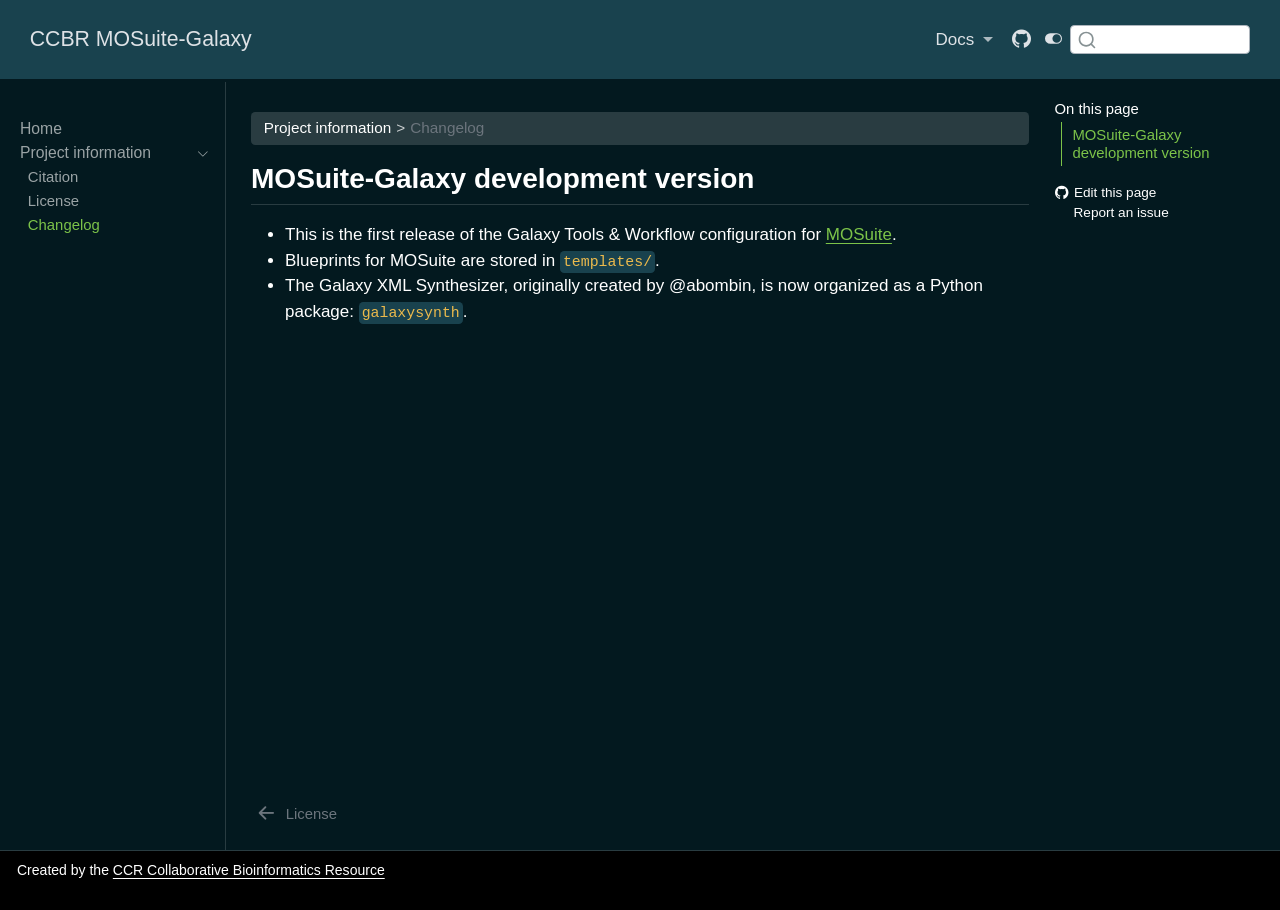
==== CHANGELOG.html @ 38324825 "Built site for gh-pages" ====
<!DOCTYPE html>
<html xmlns="http://www.w3.org/1999/xhtml" lang="en" xml:lang="en"><head>

<meta charset="utf-8">
<meta name="generator" content="quarto-1.9.31">

<meta name="viewport" content="width=device-width, initial-scale=1.0, user-scalable=yes">


<title>changelog – CCBR MOSuite-Galaxy</title>
<style>
/* Default styles provided by pandoc.
** See https://pandoc.org/MANUAL.html#variables-for-html for config info.
*/
code{white-space: pre-wrap;}
span.smallcaps{font-variant: small-caps;}
div.columns{display: flex; gap: min(4vw, 1.5em);}
div.column{flex: auto; overflow-x: auto;}
div.hanging-indent{margin-left: 1.5em; text-indent: -1.5em;}
ul.task-list{list-style: none;}
ul.task-list li input[type="checkbox"] {
  width: 0.8em;
  margin: 0 0.8em 0.2em -1em; /* quarto-specific, see https://github.com/quarto-dev/quarto-cli/issues/4556 */ 
  vertical-align: middle;
}
</style>


<script src="site_libs/quarto-nav/quarto-nav.js"></script>
<script src="site_libs/quarto-nav/headroom.min.js"></script>
<script src="site_libs/clipboard/clipboard.min.js"></script>
<script src="site_libs/quarto-search/autocomplete.umd.js"></script>
<script src="site_libs/quarto-search/fuse.min.js"></script>
<script src="site_libs/quarto-search/quarto-search.js"></script>
<meta name="quarto:offset" content="./">
<link href="./LICENSE.html" rel="prev">
<script src="site_libs/quarto-html/quarto.js" type="module"></script>
<script src="site_libs/quarto-html/tabsets/tabsets.js" type="module"></script>
<script src="site_libs/quarto-html/popper.min.js"></script>
<script src="site_libs/quarto-html/tippy.umd.min.js"></script>
<script src="site_libs/quarto-html/anchor.min.js"></script>
<link href="site_libs/quarto-html/tippy.css" rel="stylesheet">
<link href="site_libs/quarto-html/quarto-syntax-highlighting-a1e9b70a0eaf1a64cba162db44e3fb1b.css" rel="stylesheet" class="quarto-color-scheme" id="quarto-text-highlighting-styles">
<link href="site_libs/quarto-html/quarto-syntax-highlighting-dark-fa35d069e1f21f13dc948bfe3a27bdc8.css" rel="stylesheet" class="quarto-color-scheme quarto-color-alternate" id="quarto-text-highlighting-styles">
<script src="site_libs/bootstrap/bootstrap.min.js"></script>
<link href="site_libs/bootstrap/bootstrap-icons.css" rel="stylesheet">
<link href="site_libs/bootstrap/bootstrap-3b1de569185897501411def4db9abafe.min.css" rel="stylesheet" append-hash="true" class="quarto-color-scheme" id="quarto-bootstrap" data-mode="light">
<link href="site_libs/bootstrap/bootstrap-dark-c319ce0831096bfe64af10b873e73c9f.min.css" rel="stylesheet" append-hash="true" class="quarto-color-scheme quarto-color-alternate" id="quarto-bootstrap" data-mode="dark">
<script id="quarto-search-options" type="application/json">{
  "location": "navbar",
  "copy-button": false,
  "collapse-after": 3,
  "panel-placement": "end",
  "type": "textbox",
  "limit": 50,
  "keyboard-shortcut": [
    "f",
    "/",
    "s"
  ],
  "language": {
    "search-no-results-text": "No results",
    "search-matching-documents-text": "matching documents",
    "search-copy-link-title": "Copy link to search",
    "search-hide-matches-text": "Hide additional matches",
    "search-more-match-text": "more match in this document",
    "search-more-matches-text": "more matches in this document",
    "search-clear-button-title": "Clear",
    "search-text-placeholder": "",
    "search-detached-cancel-button-title": "Cancel",
    "search-submit-button-title": "Submit",
    "search-label": "Search"
  }
}</script>


</head>

<body class="nav-sidebar docked nav-fixed quarto-dark"><script id="quarto-html-before-body" type="application/javascript">
    const toggleBodyColorMode = (bsSheetEl) => {
      const mode = bsSheetEl.getAttribute("data-mode");
      const bodyEl = window.document.querySelector("body");
      if (mode === "dark") {
        bodyEl.classList.add("quarto-dark");
        bodyEl.classList.remove("quarto-light");
      } else {
        bodyEl.classList.add("quarto-light");
        bodyEl.classList.remove("quarto-dark");
      }
    }
    const toggleBodyColorPrimary = () => {
      const bsSheetEl = window.document.querySelector("link#quarto-bootstrap:not([rel=disabled-stylesheet])");
      if (bsSheetEl) {
        toggleBodyColorMode(bsSheetEl);
      }
    }
    const setColorSchemeToggle = (alternate) => {
      const toggles = window.document.querySelectorAll('.quarto-color-scheme-toggle');
      for (let i=0; i < toggles.length; i++) {
        const toggle = toggles[i];
        if (toggle) {
          if (alternate) {
            toggle.classList.add("alternate");
          } else {
            toggle.classList.remove("alternate");
          }
        }
      }
    };
    const toggleColorMode = (alternate) => {
      // Switch the stylesheets
      const primaryStylesheets = window.document.querySelectorAll('link.quarto-color-scheme:not(.quarto-color-alternate)');
      const alternateStylesheets = window.document.querySelectorAll('link.quarto-color-scheme.quarto-color-alternate');
      manageTransitions('#quarto-margin-sidebar .nav-link', false);
      if (alternate) {
        // note: dark is layered on light, we don't disable primary!
        enableStylesheet(alternateStylesheets);
        for (const sheetNode of alternateStylesheets) {
          if (sheetNode.id === "quarto-bootstrap") {
            toggleBodyColorMode(sheetNode);
          }
        }
      } else {
        disableStylesheet(alternateStylesheets);
        enableStylesheet(primaryStylesheets)
        toggleBodyColorPrimary();
      }
      manageTransitions('#quarto-margin-sidebar .nav-link', true);
      // Switch the toggles
      setColorSchemeToggle(alternate)
      // Hack to workaround the fact that safari doesn't
      // properly recolor the scrollbar when toggling (#1455)
      if (navigator.userAgent.indexOf('Safari') > 0 && navigator.userAgent.indexOf('Chrome') == -1) {
        manageTransitions("body", false);
        window.scrollTo(0, 1);
        setTimeout(() => {
          window.scrollTo(0, 0);
          manageTransitions("body", true);
        }, 40);
      }
    }
    const disableStylesheet = (stylesheets) => {
      for (let i=0; i < stylesheets.length; i++) {
        const stylesheet = stylesheets[i];
        stylesheet.rel = 'disabled-stylesheet';
      }
    }
    const enableStylesheet = (stylesheets) => {
      for (let i=0; i < stylesheets.length; i++) {
        const stylesheet = stylesheets[i];
        if(stylesheet.rel !== 'stylesheet') { // for Chrome, which will still FOUC without this check
          stylesheet.rel = 'stylesheet';
        }
      }
    }
    const manageTransitions = (selector, allowTransitions) => {
      const els = window.document.querySelectorAll(selector);
      for (let i=0; i < els.length; i++) {
        const el = els[i];
        if (allowTransitions) {
          el.classList.remove('notransition');
        } else {
          el.classList.add('notransition');
        }
      }
    }
    const isFileUrl = () => {
      return window.location.protocol === 'file:';
    }
    const hasAlternateSentinel = () => {
      let styleSentinel = getColorSchemeSentinel();
      if (styleSentinel !== null) {
        return styleSentinel === "alternate";
      } else {
        return false;
      }
    }
    const setStyleSentinel = (alternate) => {
      const value = alternate ? "alternate" : "default";
      if (!isFileUrl()) {
        window.localStorage.setItem("quarto-color-scheme", value);
      } else {
        localAlternateSentinel = value;
      }
    }
    const getColorSchemeSentinel = () => {
      if (!isFileUrl()) {
        const storageValue = window.localStorage.getItem("quarto-color-scheme");
        return storageValue != null ? storageValue : localAlternateSentinel;
      } else {
        return localAlternateSentinel;
      }
    }
    const toggleGiscusIfUsed = (isAlternate, darkModeDefault) => {
      const baseTheme = document.querySelector('#giscus-base-theme')?.value ?? 'light';
      const alternateTheme = document.querySelector('#giscus-alt-theme')?.value ?? 'dark';
      let newTheme = '';
      if(authorPrefersDark) {
        newTheme = isAlternate ? baseTheme : alternateTheme;
      } else {
        newTheme = isAlternate ? alternateTheme : baseTheme;
      }
      const changeGiscusTheme = () => {
        // From: https://github.com/giscus/giscus/issues/336
        const sendMessage = (message) => {
          const iframe = document.querySelector('iframe.giscus-frame');
          if (!iframe) return;
          iframe.contentWindow.postMessage({ giscus: message }, 'https://giscus.app');
        }
        sendMessage({
          setConfig: {
            theme: newTheme
          }
        });
      }
      const isGiscussLoaded = window.document.querySelector('iframe.giscus-frame') !== null;
      if (isGiscussLoaded) {
        changeGiscusTheme();
      }
    };
    const authorPrefersDark = true;
    const darkModeDefault = authorPrefersDark;
    let localAlternateSentinel = darkModeDefault ? 'alternate' : 'default';
    // Dark / light mode switch
    window.quartoToggleColorScheme = () => {
      // Read the current dark / light value
      let toAlternate = !hasAlternateSentinel();
      toggleColorMode(toAlternate);
      setStyleSentinel(toAlternate);
      toggleGiscusIfUsed(toAlternate, darkModeDefault);
      window.dispatchEvent(new Event('resize'));
    };
    // Switch to dark mode if need be
    if (hasAlternateSentinel()) {
      toggleColorMode(true);
    } else {
      toggleColorMode(false);
    }
  </script>

<div id="quarto-search-results"></div>
  <header id="quarto-header" class="headroom fixed-top">
    <nav class="navbar navbar-expand-lg " data-bs-theme="dark">
      <div class="navbar-container container-fluid">
      <div class="navbar-brand-container mx-auto">
    <a class="navbar-brand" href="./index.html">
    <span class="navbar-title">CCBR MOSuite-Galaxy</span>
    </a>
  </div>
            <div id="quarto-search" class="" title="Search"></div>
          <button class="navbar-toggler" type="button" data-bs-toggle="collapse" data-bs-target="#navbarCollapse" aria-controls="navbarCollapse" role="menu" aria-expanded="false" aria-label="Toggle navigation" onclick="if (window.quartoToggleHeadroom) { window.quartoToggleHeadroom(); }">
  <span class="navbar-toggler-icon"></span>
</button>
          <div class="collapse navbar-collapse" id="navbarCollapse">
            <ul class="navbar-nav navbar-nav-scroll ms-auto">
  <li class="nav-item dropdown ">
    <a class="nav-link dropdown-toggle" href="#" id="nav-menu-docs" role="link" data-bs-toggle="dropdown" aria-expanded="false">
 <span class="menu-text">Docs</span>
    </a>
    <ul class="dropdown-menu dropdown-menu-end" aria-labelledby="nav-menu-docs">    
        <li>
    <a class="dropdown-item" href="./index.html">
 <span class="dropdown-text">Home</span></a>
  </li>  
        <li><hr class="dropdown-divider"></li>
        <li class="dropdown-header">Project information</li>
        <li>
    <a class="dropdown-item" href="./cite.qmd">
 <span class="dropdown-text">Citation</span></a>
  </li>  
        <li>
    <a class="dropdown-item" href="./LICENSE.html">
 <span class="dropdown-text">License</span></a>
  </li>  
        <li>
    <a class="dropdown-item" href="./CHANGELOG.html">
 <span class="dropdown-text">Changelog</span></a>
  </li>  
    </ul>
  </li>
  <li class="nav-item compact">
    <a class="nav-link" href="https://github.com/CCBR/MOSuite-Galaxy"> <i class="bi bi-github" role="img" aria-label="CCBR/MOSuite-Galaxy GitHub">
</i> 
<span class="menu-text"></span></a>
  </li>  
</ul>
          </div> <!-- /navcollapse -->
            <div class="quarto-navbar-tools">
  <a href="" class="quarto-color-scheme-toggle quarto-navigation-tool  px-1" onclick="window.quartoToggleColorScheme(); return false;" title="Toggle dark mode"><i class="bi"></i></a>
</div>
      </div> <!-- /container-fluid -->
    </nav>
  <nav class="quarto-secondary-nav">
    <div class="container-fluid d-flex">
      <button type="button" class="quarto-btn-toggle btn" data-bs-toggle="collapse" role="button" data-bs-target=".quarto-sidebar-collapse-item" aria-controls="quarto-sidebar" aria-expanded="false" aria-label="Toggle sidebar navigation" onclick="if (window.quartoToggleHeadroom) { window.quartoToggleHeadroom(); }">
        <i class="bi bi-layout-text-sidebar-reverse"></i>
      </button>
        <nav class="quarto-page-breadcrumbs" aria-label="breadcrumb"><ol class="breadcrumb"><li class="breadcrumb-item"><a href="./cite.qmd">Project information</a></li><li class="breadcrumb-item"><a href="./CHANGELOG.html">Changelog</a></li></ol></nav>
        <a class="flex-grow-1" role="navigation" data-bs-toggle="collapse" data-bs-target=".quarto-sidebar-collapse-item" aria-controls="quarto-sidebar" aria-expanded="false" aria-label="Toggle sidebar navigation" onclick="if (window.quartoToggleHeadroom) { window.quartoToggleHeadroom(); }">      
        </a>
    </div>
  </nav>
</header>
<!-- content -->
<div id="quarto-content" class="quarto-container page-columns page-rows-contents page-layout-article page-navbar">
<!-- sidebar -->
  <nav id="quarto-sidebar" class="sidebar collapse collapse-horizontal quarto-sidebar-collapse-item sidebar-navigation docked overflow-auto">
    <div class="sidebar-menu-container"> 
    <ul class="list-unstyled mt-1">
        <li class="sidebar-item">
  <div class="sidebar-item-container"> 
  <a href="./index.html" class="sidebar-item-text sidebar-link">
 <span class="menu-text">Home</span></a>
  </div>
</li>
        <li class="sidebar-item sidebar-item-section">
      <div class="sidebar-item-container"> 
            <a class="sidebar-item-text sidebar-link text-start" data-bs-toggle="collapse" data-bs-target="#quarto-sidebar-section-1" role="navigation" aria-expanded="true">
 <span class="menu-text">Project information</span></a>
          <a class="sidebar-item-toggle text-start" data-bs-toggle="collapse" data-bs-target="#quarto-sidebar-section-1" role="navigation" aria-expanded="true" aria-label="Toggle section">
            <i class="bi bi-chevron-right ms-2"></i>
          </a> 
      </div>
      <ul id="quarto-sidebar-section-1" class="collapse list-unstyled sidebar-section depth1 show">  
          <li class="sidebar-item">
  <div class="sidebar-item-container"> 
  <a href="./cite.qmd" class="sidebar-item-text sidebar-link">
 <span class="menu-text">Citation</span></a>
  </div>
</li>
          <li class="sidebar-item">
  <div class="sidebar-item-container"> 
  <a href="./LICENSE.html" class="sidebar-item-text sidebar-link">
 <span class="menu-text">License</span></a>
  </div>
</li>
          <li class="sidebar-item">
  <div class="sidebar-item-container"> 
  <a href="./CHANGELOG.html" class="sidebar-item-text sidebar-link active">
 <span class="menu-text">Changelog</span></a>
  </div>
</li>
      </ul>
  </li>
    </ul>
    </div>
</nav>
<div id="quarto-sidebar-glass" class="quarto-sidebar-collapse-item" data-bs-toggle="collapse" data-bs-target=".quarto-sidebar-collapse-item"></div>
<!-- margin-sidebar -->
    <div id="quarto-margin-sidebar" class="sidebar margin-sidebar">
        <nav id="TOC" role="doc-toc" class="toc-active">
    <h2 id="toc-title">On this page</h2>
   
  <ul>
  <li><a href="#mosuite-galaxy-development-version" id="toc-mosuite-galaxy-development-version" class="nav-link active" data-scroll-target="#mosuite-galaxy-development-version">MOSuite-Galaxy development version</a></li>
  </ul>
<div class="toc-actions"><ul><li><a href="https://github.com/CCBR/MOSuite-Galaxy/edit/main/CHANGELOG.md" class="toc-action"><i class="bi bi-github"></i>Edit this page</a></li><li><a href="https://github.com/CCBR/MOSuite-Galaxy/issues/new" class="toc-action"><i class="bi empty"></i>Report an issue</a></li></ul></div></nav>
    </div>
<!-- main -->
<main class="content" id="quarto-document-content"><header id="title-block-header" class="quarto-title-block"><nav class="quarto-page-breadcrumbs quarto-title-breadcrumbs d-none d-lg-block" aria-label="breadcrumb"><ol class="breadcrumb"><li class="breadcrumb-item"><a href="./cite.qmd">Project information</a></li><li class="breadcrumb-item"><a href="./CHANGELOG.html">Changelog</a></li></ol></nav></header>





<section id="mosuite-galaxy-development-version" class="level2">
<h2 class="anchored" data-anchor-id="mosuite-galaxy-development-version">MOSuite-Galaxy development version</h2>
<ul>
<li>This is the first release of the Galaxy Tools &amp; Workflow configuration for <a href="https://github.com/CCBR/MOSuite">MOSuite</a>.</li>
<li>Blueprints for MOSuite are stored in <code>templates/</code>.</li>
<li>The Galaxy XML Synthesizer, originally created by <span class="citation" data-cites="abombin">@abombin</span>, is now organized as a Python package: <code>galaxysynth</code>.</li>
</ul>


</section>

</main> <!-- /main -->
<script id="quarto-html-after-body" type="application/javascript">
  window.document.addEventListener("DOMContentLoaded", function (event) {
    // Ensure there is a toggle, if there isn't float one in the top right
    if (window.document.querySelector('.quarto-color-scheme-toggle') === null) {
      const a = window.document.createElement('a');
      a.classList.add('top-right');
      a.classList.add('quarto-color-scheme-toggle');
      a.href = "";
      a.onclick = function() { try { window.quartoToggleColorScheme(); } catch {} return false; };
      const i = window.document.createElement("i");
      i.classList.add('bi');
      a.appendChild(i);
      window.document.body.appendChild(a);
    }
    setColorSchemeToggle(hasAlternateSentinel())
    const icon = "";
    const anchorJS = new window.AnchorJS();
    anchorJS.options = {
      placement: 'right',
      icon: icon
    };
    anchorJS.add('.anchored');
    const isCodeAnnotation = (el) => {
      for (const clz of el.classList) {
        if (clz.startsWith('code-annotation-')) {                     
          return true;
        }
      }
      return false;
    }
    const onCopySuccess = function(e) {
      // button target
      const button = e.trigger;
      // don't keep focus
      button.blur();
      // flash "checked"
      button.classList.add('code-copy-button-checked');
      var currentTitle = button.getAttribute("title");
      button.setAttribute("title", "Copied!");
      let tooltip;
      if (window.bootstrap) {
        button.setAttribute("data-bs-toggle", "tooltip");
        button.setAttribute("data-bs-placement", "left");
        button.setAttribute("data-bs-title", "Copied!");
        tooltip = new bootstrap.Tooltip(button, 
          { trigger: "manual", 
            customClass: "code-copy-button-tooltip",
            offset: [0, -8]});
        tooltip.show();    
      }
      setTimeout(function() {
        if (tooltip) {
          tooltip.hide();
          button.removeAttribute("data-bs-title");
          button.removeAttribute("data-bs-toggle");
          button.removeAttribute("data-bs-placement");
        }
        button.setAttribute("title", currentTitle);
        button.classList.remove('code-copy-button-checked');
      }, 1000);
      // clear code selection
      e.clearSelection();
    }
    const getTextToCopy = function(trigger) {
      const outerScaffold = trigger.parentElement.cloneNode(true);
      const codeEl = outerScaffold.querySelector('code');
      for (const childEl of codeEl.children) {
        if (isCodeAnnotation(childEl)) {
          childEl.remove();
        }
      }
      return codeEl.innerText;
    }
    const clipboard = new window.ClipboardJS('.code-copy-button:not([data-in-quarto-modal])', {
      text: getTextToCopy
    });
    clipboard.on('success', onCopySuccess);
    if (window.document.getElementById('quarto-embedded-source-code-modal')) {
      const clipboardModal = new window.ClipboardJS('.code-copy-button[data-in-quarto-modal]', {
        text: getTextToCopy,
        container: window.document.getElementById('quarto-embedded-source-code-modal')
      });
      clipboardModal.on('success', onCopySuccess);
    }
      var localhostRegex = new RegExp(/^(?:http|https):\/\/localhost\:?[0-9]*\//);
      var mailtoRegex = new RegExp(/^mailto:/);
        var filterRegex = new RegExp("https:\/\/ccbr\.github\.io\/MOSuite-Galaxy");
      var isInternal = (href) => {
          return filterRegex.test(href) || localhostRegex.test(href) || mailtoRegex.test(href);
      }
      // Inspect non-navigation links and adorn them if external
     var links = window.document.querySelectorAll('a[href]:not(.nav-link):not(.navbar-brand):not(.toc-action):not(.sidebar-link):not(.sidebar-item-toggle):not(.pagination-link):not(.no-external):not([aria-hidden]):not(.dropdown-item):not(.quarto-navigation-tool):not(.about-link)');
      for (var i=0; i<links.length; i++) {
        const link = links[i];
        if (!isInternal(link.href)) {
          // undo the damage that might have been done by quarto-nav.js in the case of
          // links that we want to consider external
          if (link.dataset.originalHref !== undefined) {
            link.href = link.dataset.originalHref;
          }
        }
      }
    function tippyHover(el, contentFn, onTriggerFn, onUntriggerFn) {
      const config = {
        allowHTML: true,
        maxWidth: 500,
        delay: 100,
        arrow: false,
        appendTo: function(el) {
            return el.parentElement;
        },
        interactive: true,
        interactiveBorder: 10,
        theme: 'quarto',
        placement: 'bottom-start',
      };
      if (contentFn) {
        config.content = contentFn;
      }
      if (onTriggerFn) {
        config.onTrigger = onTriggerFn;
      }
      if (onUntriggerFn) {
        config.onUntrigger = onUntriggerFn;
      }
      window.tippy(el, config); 
    }
    const noterefs = window.document.querySelectorAll('a[role="doc-noteref"]');
    for (var i=0; i<noterefs.length; i++) {
      const ref = noterefs[i];
      tippyHover(ref, function() {
        // use id or data attribute instead here
        let href = ref.getAttribute('data-footnote-href') || ref.getAttribute('href');
        try { href = new URL(href).hash; } catch {}
        const id = href.replace(/^#\/?/, "");
        const note = window.document.getElementById(id);
        if (note) {
          return note.innerHTML;
        } else {
          return "";
        }
      });
    }
    const xrefs = window.document.querySelectorAll('a.quarto-xref');
    const processXRef = (id, note) => {
      // Strip column container classes
      const stripColumnClz = (el) => {
        el.classList.remove("page-full", "page-columns");
        if (el.children) {
          for (const child of el.children) {
            stripColumnClz(child);
          }
        }
      }
      stripColumnClz(note)
      if (id === null || id.startsWith('sec-')) {
        // Special case sections, only their first couple elements
        const container = document.createElement("div");
        if (note.children && note.children.length > 2) {
          container.appendChild(note.children[0].cloneNode(true));
          for (let i = 1; i < note.children.length; i++) {
            const child = note.children[i];
            if (child.tagName === "P" && child.innerText === "") {
              continue;
            } else {
              container.appendChild(child.cloneNode(true));
              break;
            }
          }
          if (window.Quarto?.typesetMath) {
            window.Quarto.typesetMath(container);
          }
          return container.innerHTML
        } else {
          if (window.Quarto?.typesetMath) {
            window.Quarto.typesetMath(note);
          }
          return note.innerHTML;
        }
      } else {
        // Remove any anchor links if they are present
        const anchorLink = note.querySelector('a.anchorjs-link');
        if (anchorLink) {
          anchorLink.remove();
        }
        if (window.Quarto?.typesetMath) {
          window.Quarto.typesetMath(note);
        }
        if (note.classList.contains("callout")) {
          return note.outerHTML;
        } else {
          return note.innerHTML;
        }
      }
    }
    for (var i=0; i<xrefs.length; i++) {
      const xref = xrefs[i];
      tippyHover(xref, undefined, function(instance) {
        instance.disable();
        let url = xref.getAttribute('href');
        let hash = undefined; 
        if (url.startsWith('#')) {
          hash = url;
        } else {
          try { hash = new URL(url).hash; } catch {}
        }
        if (hash) {
          const id = hash.replace(/^#\/?/, "");
          const note = window.document.getElementById(id);
          if (note !== null) {
            try {
              const html = processXRef(id, note.cloneNode(true));
              instance.setContent(html);
            } finally {
              instance.enable();
              instance.show();
            }
          } else {
            // See if we can fetch this
            fetch(url.split('#')[0])
            .then(res => res.text())
            .then(html => {
              const parser = new DOMParser();
              const htmlDoc = parser.parseFromString(html, "text/html");
              const note = htmlDoc.getElementById(id);
              if (note !== null) {
                const html = processXRef(id, note);
                instance.setContent(html);
              } 
            }).finally(() => {
              instance.enable();
              instance.show();
            });
          }
        } else {
          // See if we can fetch a full url (with no hash to target)
          // This is a special case and we should probably do some content thinning / targeting
          fetch(url)
          .then(res => res.text())
          .then(html => {
            const parser = new DOMParser();
            const htmlDoc = parser.parseFromString(html, "text/html");
            const note = htmlDoc.querySelector('main.content');
            if (note !== null) {
              // This should only happen for chapter cross references
              // (since there is no id in the URL)
              // remove the first header
              if (note.children.length > 0 && note.children[0].tagName === "HEADER") {
                note.children[0].remove();
              }
              const html = processXRef(null, note);
              instance.setContent(html);
            } 
          }).finally(() => {
            instance.enable();
            instance.show();
          });
        }
      }, function(instance) {
      });
    }
        let selectedAnnoteEl;
        const selectorForAnnotation = ( cell, annotation) => {
          let cellAttr = 'data-code-cell="' + cell + '"';
          let lineAttr = 'data-code-annotation="' +  annotation + '"';
          const selector = 'span[' + cellAttr + '][' + lineAttr + ']';
          return selector;
        }
        const selectCodeLines = (annoteEl) => {
          const doc = window.document;
          const targetCell = annoteEl.getAttribute("data-target-cell");
          const targetAnnotation = annoteEl.getAttribute("data-target-annotation");
          const annoteSpan = window.document.querySelector(selectorForAnnotation(targetCell, targetAnnotation));
          const lines = annoteSpan.getAttribute("data-code-lines").split(",");
          const lineIds = lines.map((line) => {
            return targetCell + "-" + line;
          })
          let top = null;
          let height = null;
          let parent = null;
          if (lineIds.length > 0) {
              //compute the position of the single el (top and bottom and make a div)
              const el = window.document.getElementById(lineIds[0]);
              top = el.offsetTop;
              height = el.offsetHeight;
              parent = el.parentElement.parentElement;
            if (lineIds.length > 1) {
              const lastEl = window.document.getElementById(lineIds[lineIds.length - 1]);
              const bottom = lastEl.offsetTop + lastEl.offsetHeight;
              height = bottom - top;
            }
            if (top !== null && height !== null && parent !== null) {
              // cook up a div (if necessary) and position it 
              let div = window.document.getElementById("code-annotation-line-highlight");
              if (div === null) {
                div = window.document.createElement("div");
                div.setAttribute("id", "code-annotation-line-highlight");
                div.style.position = 'absolute';
                parent.appendChild(div);
              }
              div.style.top = top - 2 + "px";
              div.style.height = height + 4 + "px";
              div.style.left = 0;
              let gutterDiv = window.document.getElementById("code-annotation-line-highlight-gutter");
              if (gutterDiv === null) {
                gutterDiv = window.document.createElement("div");
                gutterDiv.setAttribute("id", "code-annotation-line-highlight-gutter");
                gutterDiv.style.position = 'absolute';
                const codeCell = window.document.getElementById(targetCell);
                const gutter = codeCell.querySelector('.code-annotation-gutter');
                gutter.appendChild(gutterDiv);
              }
              gutterDiv.style.top = top - 2 + "px";
              gutterDiv.style.height = height + 4 + "px";
            }
            selectedAnnoteEl = annoteEl;
          }
        };
        const unselectCodeLines = () => {
          const elementsIds = ["code-annotation-line-highlight", "code-annotation-line-highlight-gutter"];
          elementsIds.forEach((elId) => {
            const div = window.document.getElementById(elId);
            if (div) {
              div.remove();
            }
          });
          selectedAnnoteEl = undefined;
        };
          // Handle positioning of the toggle
      window.addEventListener(
        "resize",
        throttle(() => {
          elRect = undefined;
          if (selectedAnnoteEl) {
            selectCodeLines(selectedAnnoteEl);
          }
        }, 10)
      );
      function throttle(fn, ms) {
      let throttle = false;
      let timer;
        return (...args) => {
          if(!throttle) { // first call gets through
              fn.apply(this, args);
              throttle = true;
          } else { // all the others get throttled
              if(timer) clearTimeout(timer); // cancel #2
              timer = setTimeout(() => {
                fn.apply(this, args);
                timer = throttle = false;
              }, ms);
          }
        };
      }
        // Attach click handler to the DT
        const annoteDls = window.document.querySelectorAll('dt[data-target-cell]');
        for (const annoteDlNode of annoteDls) {
          annoteDlNode.addEventListener('click', (event) => {
            const clickedEl = event.target;
            if (clickedEl !== selectedAnnoteEl) {
              unselectCodeLines();
              const activeEl = window.document.querySelector('dt[data-target-cell].code-annotation-active');
              if (activeEl) {
                activeEl.classList.remove('code-annotation-active');
              }
              selectCodeLines(clickedEl);
              clickedEl.classList.add('code-annotation-active');
            } else {
              // Unselect the line
              unselectCodeLines();
              clickedEl.classList.remove('code-annotation-active');
            }
          });
        }
    const findCites = (el) => {
      const parentEl = el.parentElement;
      if (parentEl) {
        const cites = parentEl.dataset.cites;
        if (cites) {
          return {
            el,
            cites: cites.split(' ')
          };
        } else {
          return findCites(el.parentElement)
        }
      } else {
        return undefined;
      }
    };
    var bibliorefs = window.document.querySelectorAll('a[role="doc-biblioref"]');
    for (var i=0; i<bibliorefs.length; i++) {
      const ref = bibliorefs[i];
      const citeInfo = findCites(ref);
      if (citeInfo) {
        tippyHover(citeInfo.el, function() {
          var popup = window.document.createElement('div');
          citeInfo.cites.forEach(function(cite) {
            var citeDiv = window.document.createElement('div');
            citeDiv.classList.add('hanging-indent');
            citeDiv.classList.add('csl-entry');
            var biblioDiv = window.document.getElementById('ref-' + cite);
            if (biblioDiv) {
              citeDiv.innerHTML = biblioDiv.innerHTML;
            }
            popup.appendChild(citeDiv);
          });
          return popup.innerHTML;
        });
      }
    }
  });
  </script>
<nav class="page-navigation">
  <div class="nav-page nav-page-previous">
      <a href="./LICENSE.html" class="pagination-link" aria-label="License">
        <i class="bi bi-arrow-left-short"></i> <span class="nav-page-text">License</span>
      </a>          
  </div>
  <div class="nav-page nav-page-next">
  </div>
</nav>
</div> <!-- /content -->
<footer class="footer">
  <div class="nav-footer">
    <div class="nav-footer-left">
<p>Created by the <a href="https://github.com/CCBR">CCR Collaborative Bioinformatics Resource</a></p>
</div>   
    <div class="nav-footer-center">
      &nbsp;
    <div class="toc-actions d-sm-block d-md-none"><ul><li><a href="https://github.com/CCBR/MOSuite-Galaxy/edit/main/CHANGELOG.md" class="toc-action"><i class="bi bi-github"></i>Edit this page</a></li><li><a href="https://github.com/CCBR/MOSuite-Galaxy/issues/new" class="toc-action"><i class="bi empty"></i>Report an issue</a></li></ul></div></div>
    <div class="nav-footer-right">
      &nbsp;
    </div>
  </div>
</footer>




</body></html>
---- site_libs/quarto-html/tippy.css ----
.tippy-box[data-animation=fade][data-state=hidden]{opacity:0}[data-tippy-root]{max-width:calc(100vw - 10px)}.tippy-box{position:relative;background-color:#333;color:#fff;border-radius:4px;font-size:14px;line-height:1.4;white-space:normal;outline:0;transition-property:transform,visibility,opacity}.tippy-box[data-placement^=top]>.tippy-arrow{bottom:0}.tippy-box[data-placement^=top]>.tippy-arrow:before{bottom:-7px;left:0;border-width:8px 8px 0;border-top-color:initial;transform-origin:center top}.tippy-box[data-placement^=bottom]>.tippy-arrow{top:0}.tippy-box[data-placement^=bottom]>.tippy-arrow:before{top:-7px;left:0;border-width:0 8px 8px;border-bottom-color:initial;transform-origin:center bottom}.tippy-box[data-placement^=left]>.tippy-arrow{right:0}.tippy-box[data-placement^=left]>.tippy-arrow:before{border-width:8px 0 8px 8px;border-left-color:initial;right:-7px;transform-origin:center left}.tippy-box[data-placement^=right]>.tippy-arrow{left:0}.tippy-box[data-placement^=right]>.tippy-arrow:before{left:-7px;border-width:8px 8px 8px 0;border-right-color:initial;transform-origin:center right}.tippy-box[data-inertia][data-state=visible]{transition-timing-function:cubic-bezier(.54,1.5,.38,1.11)}.tippy-arrow{width:16px;height:16px;color:#333}.tippy-arrow:before{content:"";position:absolute;border-color:transparent;border-style:solid}.tippy-content{position:relative;padding:5px 9px;z-index:1}
---- site_libs/quarto-html/quarto-syntax-highlighting-a1e9b70a0eaf1a64cba162db44e3fb1b.css ----
/* quarto syntax highlight colors */
:root {
  --quarto-hl-ot-color: #003B4F;
  --quarto-hl-at-color: #657422;
  --quarto-hl-ss-color: #20794D;
  --quarto-hl-an-color: #5E5E5E;
  --quarto-hl-fu-color: #4758AB;
  --quarto-hl-st-color: #20794D;
  --quarto-hl-cf-color: #003B4F;
  --quarto-hl-op-color: #5E5E5E;
  --quarto-hl-er-color: #AD0000;
  --quarto-hl-bn-color: #AD0000;
  --quarto-hl-al-color: #AD0000;
  --quarto-hl-va-color: #111111;
  --quarto-hl-bu-color: inherit;
  --quarto-hl-ex-color: inherit;
  --quarto-hl-pp-color: #AD0000;
  --quarto-hl-in-color: #5E5E5E;
  --quarto-hl-vs-color: #20794D;
  --quarto-hl-wa-color: #5E5E5E;
  --quarto-hl-do-color: #5E5E5E;
  --quarto-hl-im-color: #00769E;
  --quarto-hl-ch-color: #20794D;
  --quarto-hl-dt-color: #AD0000;
  --quarto-hl-fl-color: #AD0000;
  --quarto-hl-co-color: #5E5E5E;
  --quarto-hl-cv-color: #5E5E5E;
  --quarto-hl-cn-color: #8f5902;
  --quarto-hl-sc-color: #5E5E5E;
  --quarto-hl-dv-color: #AD0000;
  --quarto-hl-kw-color: #003B4F;
}

/* other quarto variables */
:root {
  --quarto-font-monospace: "Roboto Mono", "Andale Mono" "Source Code Pro", monospace;
}

/* syntax highlight based on Pandoc's rules */
pre > code.sourceCode > span {
  color: #003B4F;
}

code.sourceCode > span {
  color: #003B4F;
}

div.sourceCode,
div.sourceCode pre.sourceCode {
  color: #003B4F;
}

/* Normal */
code span {
  color: #003B4F;
}

/* Alert */
code span.al {
  color: #AD0000;
  font-style: inherit;
}

/* Annotation */
code span.an {
  color: #5E5E5E;
  font-style: inherit;
}

/* Attribute */
code span.at {
  color: #657422;
  font-style: inherit;
}

/* BaseN */
code span.bn {
  color: #AD0000;
  font-style: inherit;
}

/* BuiltIn */
code span.bu {
  font-style: inherit;
}

/* ControlFlow */
code span.cf {
  color: #003B4F;
  font-weight: bold;
  font-style: inherit;
}

/* Char */
code span.ch {
  color: #20794D;
  font-style: inherit;
}

/* Constant */
code span.cn {
  color: #8f5902;
  font-style: inherit;
}

/* Comment */
code span.co {
  color: #5E5E5E;
  font-style: inherit;
}

/* CommentVar */
code span.cv {
  color: #5E5E5E;
  font-style: italic;
}

/* Documentation */
code span.do {
  color: #5E5E5E;
  font-style: italic;
}

/* DataType */
code span.dt {
  color: #AD0000;
  font-style: inherit;
}

/* DecVal */
code span.dv {
  color: #AD0000;
  font-style: inherit;
}

/* Error */
code span.er {
  color: #AD0000;
  font-style: inherit;
}

/* Extension */
code span.ex {
  font-style: inherit;
}

/* Float */
code span.fl {
  color: #AD0000;
  font-style: inherit;
}

/* Function */
code span.fu {
  color: #4758AB;
  font-style: inherit;
}

/* Import */
code span.im {
  color: #00769E;
  font-style: inherit;
}

/* Information */
code span.in {
  color: #5E5E5E;
  font-style: inherit;
}

/* Keyword */
code span.kw {
  color: #003B4F;
  font-weight: bold;
  font-style: inherit;
}

/* Operator */
code span.op {
  color: #5E5E5E;
  font-style: inherit;
}

/* Other */
code span.ot {
  color: #003B4F;
  font-style: inherit;
}

/* Preprocessor */
code span.pp {
  color: #AD0000;
  font-style: inherit;
}

/* SpecialChar */
code span.sc {
  color: #5E5E5E;
  font-style: inherit;
}

/* SpecialString */
code span.ss {
  color: #20794D;
  font-style: inherit;
}

/* String */
code span.st {
  color: #20794D;
  font-style: inherit;
}

/* Variable */
code span.va {
  color: #111111;
  font-style: inherit;
}

/* VerbatimString */
code span.vs {
  color: #20794D;
  font-style: inherit;
}

/* Warning */
code span.wa {
  color: #5E5E5E;
  font-style: italic;
}

.prevent-inlining {
  content: "</";
}

/*# sourceMappingURL=e630846522b64b6b78eef6cd0c7b4950.css.map */
---- site_libs/quarto-html/quarto-syntax-highlighting-dark-fa35d069e1f21f13dc948bfe3a27bdc8.css ----
/* quarto syntax highlight colors */
:root {
  --quarto-hl-al-color: #f07178;
  --quarto-hl-an-color: #d4d0ab;
  --quarto-hl-at-color: #00e0e0;
  --quarto-hl-bn-color: #d4d0ab;
  --quarto-hl-bu-color: #abe338;
  --quarto-hl-ch-color: #abe338;
  --quarto-hl-co-color: #f8f8f2;
  --quarto-hl-cv-color: #ffd700;
  --quarto-hl-cn-color: #ffd700;
  --quarto-hl-cf-color: #ffa07a;
  --quarto-hl-dt-color: #ffa07a;
  --quarto-hl-dv-color: #d4d0ab;
  --quarto-hl-do-color: #f8f8f2;
  --quarto-hl-er-color: #f07178;
  --quarto-hl-ex-color: #00e0e0;
  --quarto-hl-fl-color: #d4d0ab;
  --quarto-hl-fu-color: #ffa07a;
  --quarto-hl-im-color: #abe338;
  --quarto-hl-in-color: #d4d0ab;
  --quarto-hl-kw-color: #ffa07a;
  --quarto-hl-op-color: #ffa07a;
  --quarto-hl-ot-color: #00e0e0;
  --quarto-hl-pp-color: #dcc6e0;
  --quarto-hl-re-color: #00e0e0;
  --quarto-hl-sc-color: #abe338;
  --quarto-hl-ss-color: #abe338;
  --quarto-hl-st-color: #abe338;
  --quarto-hl-va-color: #00e0e0;
  --quarto-hl-vs-color: #abe338;
  --quarto-hl-wa-color: #dcc6e0;
}

/* other quarto variables */
:root {
  --quarto-font-monospace: "Roboto Mono", "Andale Mono" "Source Code Pro", monospace;
}

/* syntax highlight based on Pandoc's rules */
pre > code.sourceCode > span {
  color: #f8f8f2;
}

code.sourceCode > span {
  color: #f8f8f2;
}

div.sourceCode,
div.sourceCode pre.sourceCode {
  color: #f8f8f2;
}

/* Normal */
code span {
  color: #f8f8f2;
}

/* Alert */
code span.al {
  color: #f07178;
}

/* Annotation */
code span.an {
  color: #d4d0ab;
}

/* Attribute */
code span.at {
  color: #00e0e0;
}

/* BaseN */
code span.bn {
  color: #d4d0ab;
}

/* BuiltIn */
code span.bu {
  color: #abe338;
}

/* ControlFlow */
code span.cf {
  font-weight: bold;
  color: #ffa07a;
}

/* Char */
code span.ch {
  color: #abe338;
}

/* Constant */
code span.cn {
  color: #ffd700;
}

/* Comment */
code span.co {
  font-style: italic;
  color: #f8f8f2;
}

/* CommentVar */
code span.cv {
  color: #ffd700;
}

/* Documentation */
code span.do {
  color: #f8f8f2;
}

/* DataType */
code span.dt {
  color: #ffa07a;
}

/* DecVal */
code span.dv {
  color: #d4d0ab;
}

/* Error */
code span.er {
  color: #f07178;
  text-decoration: underline;
}

/* Extension */
code span.ex {
  font-weight: bold;
  color: #00e0e0;
}

/* Float */
code span.fl {
  color: #d4d0ab;
}

/* Function */
code span.fu {
  color: #ffa07a;
}

/* Import */
code span.im {
  color: #abe338;
}

/* Information */
code span.in {
  color: #d4d0ab;
}

/* Keyword */
code span.kw {
  font-weight: bold;
  color: #ffa07a;
}

/* Operator */
code span.op {
  color: #ffa07a;
}

/* Other */
code span.ot {
  color: #00e0e0;
}

/* Preprocessor */
code span.pp {
  color: #dcc6e0;
}

/* RegionMarker */
code span.re {
  background-color: #f8f8f2;
  color: #00e0e0;
}

/* SpecialChar */
code span.sc {
  color: #abe338;
}

/* SpecialString */
code span.ss {
  color: #abe338;
}

/* String */
code span.st {
  color: #abe338;
}

/* Variable */
code span.va {
  color: #00e0e0;
}

/* VerbatimString */
code span.vs {
  color: #abe338;
}

/* Warning */
code span.wa {
  color: #dcc6e0;
}

.prevent-inlining {
  content: "</";
}

/*# sourceMappingURL=7e8bd8b04e861ceb9773822e60b6f031.css.map */
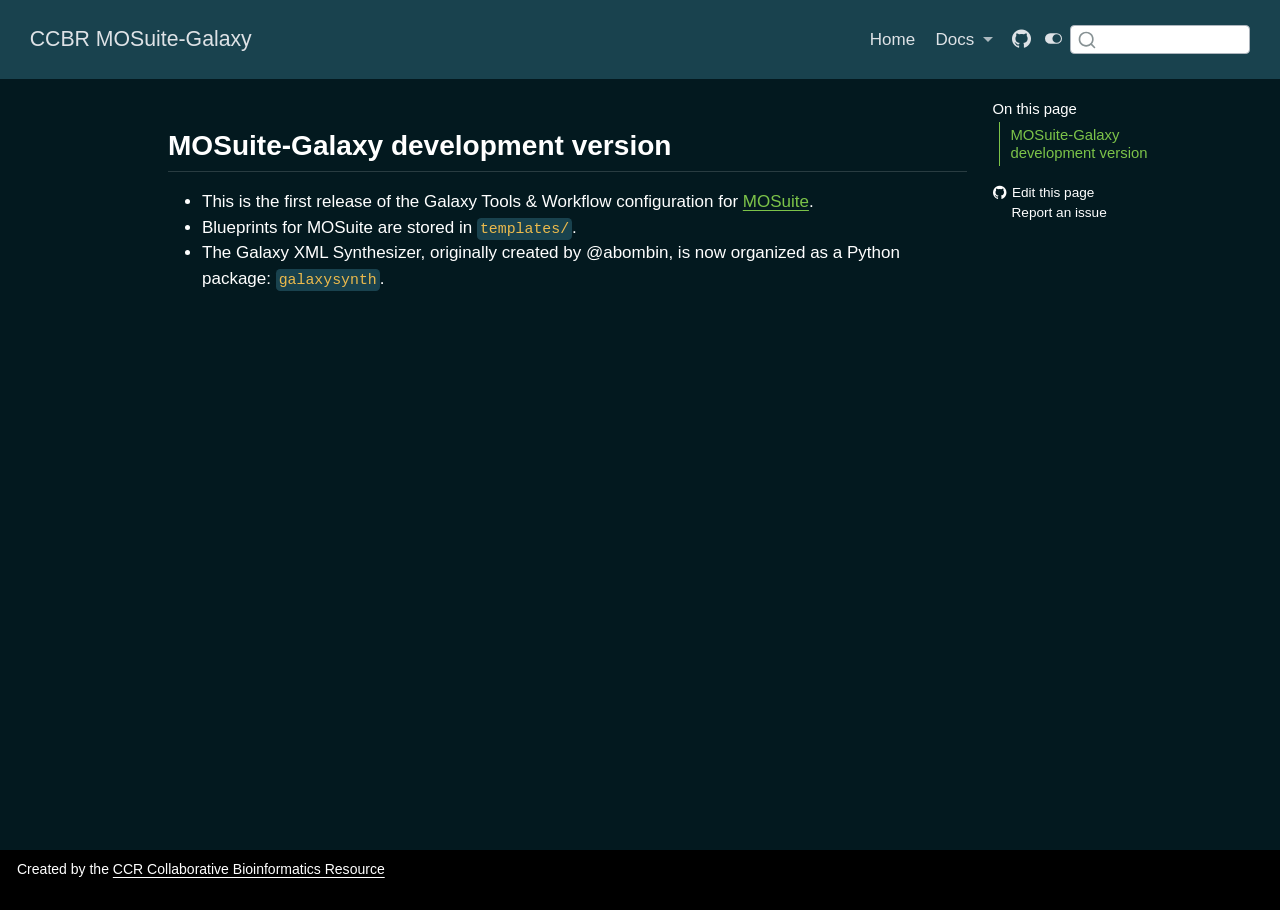
==== commit 18b53444: "Built site for gh-pages" ====
--- a/CHANGELOG.html
+++ b/CHANGELOG.html
@@ -2,7 +2,7 @@
 <html xmlns="http://www.w3.org/1999/xhtml" lang="en" xml:lang="en"><head>
 
 <meta charset="utf-8">
-<meta name="generator" content="quarto-1.9.31">
+<meta name="generator" content="quarto-1.9.37">
 
 <meta name="viewport" content="width=device-width, initial-scale=1.0, user-scalable=yes">
 
@@ -33,19 +33,18 @@
 <script src="site_libs/quarto-search/fuse.min.js"></script>
 <script src="site_libs/quarto-search/quarto-search.js"></script>
 <meta name="quarto:offset" content="./">
-<link href="./LICENSE.html" rel="prev">
 <script src="site_libs/quarto-html/quarto.js" type="module"></script>
 <script src="site_libs/quarto-html/tabsets/tabsets.js" type="module"></script>
 <script src="site_libs/quarto-html/popper.min.js"></script>
 <script src="site_libs/quarto-html/tippy.umd.min.js"></script>
 <script src="site_libs/quarto-html/anchor.min.js"></script>
 <link href="site_libs/quarto-html/tippy.css" rel="stylesheet">
-<link href="site_libs/quarto-html/quarto-syntax-highlighting-a1e9b70a0eaf1a64cba162db44e3fb1b.css" rel="stylesheet" class="quarto-color-scheme" id="quarto-text-highlighting-styles">
-<link href="site_libs/quarto-html/quarto-syntax-highlighting-dark-fa35d069e1f21f13dc948bfe3a27bdc8.css" rel="stylesheet" class="quarto-color-scheme quarto-color-alternate" id="quarto-text-highlighting-styles">
+<link href="site_libs/quarto-html/quarto-syntax-highlighting-4966be128bf5d7157e543ea73e8e4462.css" rel="stylesheet" class="quarto-color-scheme" id="quarto-text-highlighting-styles">
+<link href="site_libs/quarto-html/quarto-syntax-highlighting-dark-367f765ab51f6781aa43ef7df43ea4c0.css" rel="stylesheet" class="quarto-color-scheme quarto-color-alternate" id="quarto-text-highlighting-styles">
 <script src="site_libs/bootstrap/bootstrap.min.js"></script>
 <link href="site_libs/bootstrap/bootstrap-icons.css" rel="stylesheet">
-<link href="site_libs/bootstrap/bootstrap-3b1de569185897501411def4db9abafe.min.css" rel="stylesheet" append-hash="true" class="quarto-color-scheme" id="quarto-bootstrap" data-mode="light">
-<link href="site_libs/bootstrap/bootstrap-dark-c319ce0831096bfe64af10b873e73c9f.min.css" rel="stylesheet" append-hash="true" class="quarto-color-scheme quarto-color-alternate" id="quarto-bootstrap" data-mode="dark">
+<link href="site_libs/bootstrap/bootstrap-c4fec88b975a634cdb1fd8c3685b61e0.min.css" rel="stylesheet" append-hash="true" class="quarto-color-scheme" id="quarto-bootstrap" data-mode="light">
+<link href="site_libs/bootstrap/bootstrap-dark-7e88c979873805ef41421e9d83f176ce.min.css" rel="stylesheet" append-hash="true" class="quarto-color-scheme quarto-color-alternate" id="quarto-bootstrap" data-mode="dark">
 <script id="quarto-search-options" type="application/json">{
   "location": "navbar",
   "copy-button": false,
@@ -76,7 +75,7 @@
 
 </head>
 
-<body class="nav-sidebar docked nav-fixed quarto-dark"><script id="quarto-html-before-body" type="application/javascript">
+<body class="nav-fixed quarto-dark"><script id="quarto-html-before-body" type="application/javascript">
     const toggleBodyColorMode = (bsSheetEl) => {
       const mode = bsSheetEl.getAttribute("data-mode");
       const bodyEl = window.document.querySelector("body");
@@ -253,19 +252,17 @@
 </button>
           <div class="collapse navbar-collapse" id="navbarCollapse">
             <ul class="navbar-nav navbar-nav-scroll ms-auto">
+  <li class="nav-item">
+    <a class="nav-link" href="./index.html"> 
+<span class="menu-text">Home</span></a>
+  </li>  
   <li class="nav-item dropdown ">
     <a class="nav-link dropdown-toggle" href="#" id="nav-menu-docs" role="link" data-bs-toggle="dropdown" aria-expanded="false">
  <span class="menu-text">Docs</span>
     </a>
     <ul class="dropdown-menu dropdown-menu-end" aria-labelledby="nav-menu-docs">    
         <li>
-    <a class="dropdown-item" href="./index.html">
- <span class="dropdown-text">Home</span></a>
-  </li>  
-        <li><hr class="dropdown-divider"></li>
-        <li class="dropdown-header">Project information</li>
-        <li>
-    <a class="dropdown-item" href="./cite.qmd">
+    <a class="dropdown-item" href="./cite.html">
  <span class="dropdown-text">Citation</span></a>
   </li>  
         <li>
@@ -290,62 +287,10 @@
 </div>
       </div> <!-- /container-fluid -->
     </nav>
-  <nav class="quarto-secondary-nav">
-    <div class="container-fluid d-flex">
-      <button type="button" class="quarto-btn-toggle btn" data-bs-toggle="collapse" role="button" data-bs-target=".quarto-sidebar-collapse-item" aria-controls="quarto-sidebar" aria-expanded="false" aria-label="Toggle sidebar navigation" onclick="if (window.quartoToggleHeadroom) { window.quartoToggleHeadroom(); }">
-        <i class="bi bi-layout-text-sidebar-reverse"></i>
-      </button>
-        <nav class="quarto-page-breadcrumbs" aria-label="breadcrumb"><ol class="breadcrumb"><li class="breadcrumb-item"><a href="./cite.qmd">Project information</a></li><li class="breadcrumb-item"><a href="./CHANGELOG.html">Changelog</a></li></ol></nav>
-        <a class="flex-grow-1" role="navigation" data-bs-toggle="collapse" data-bs-target=".quarto-sidebar-collapse-item" aria-controls="quarto-sidebar" aria-expanded="false" aria-label="Toggle sidebar navigation" onclick="if (window.quartoToggleHeadroom) { window.quartoToggleHeadroom(); }">      
-        </a>
-    </div>
-  </nav>
 </header>
 <!-- content -->
 <div id="quarto-content" class="quarto-container page-columns page-rows-contents page-layout-article page-navbar">
 <!-- sidebar -->
-  <nav id="quarto-sidebar" class="sidebar collapse collapse-horizontal quarto-sidebar-collapse-item sidebar-navigation docked overflow-auto">
-    <div class="sidebar-menu-container"> 
-    <ul class="list-unstyled mt-1">
-        <li class="sidebar-item">
-  <div class="sidebar-item-container"> 
-  <a href="./index.html" class="sidebar-item-text sidebar-link">
- <span class="menu-text">Home</span></a>
-  </div>
-</li>
-        <li class="sidebar-item sidebar-item-section">
-      <div class="sidebar-item-container"> 
-            <a class="sidebar-item-text sidebar-link text-start" data-bs-toggle="collapse" data-bs-target="#quarto-sidebar-section-1" role="navigation" aria-expanded="true">
- <span class="menu-text">Project information</span></a>
-          <a class="sidebar-item-toggle text-start" data-bs-toggle="collapse" data-bs-target="#quarto-sidebar-section-1" role="navigation" aria-expanded="true" aria-label="Toggle section">
-            <i class="bi bi-chevron-right ms-2"></i>
-          </a> 
-      </div>
-      <ul id="quarto-sidebar-section-1" class="collapse list-unstyled sidebar-section depth1 show">  
-          <li class="sidebar-item">
-  <div class="sidebar-item-container"> 
-  <a href="./cite.qmd" class="sidebar-item-text sidebar-link">
- <span class="menu-text">Citation</span></a>
-  </div>
-</li>
-          <li class="sidebar-item">
-  <div class="sidebar-item-container"> 
-  <a href="./LICENSE.html" class="sidebar-item-text sidebar-link">
- <span class="menu-text">License</span></a>
-  </div>
-</li>
-          <li class="sidebar-item">
-  <div class="sidebar-item-container"> 
-  <a href="./CHANGELOG.html" class="sidebar-item-text sidebar-link active">
- <span class="menu-text">Changelog</span></a>
-  </div>
-</li>
-      </ul>
-  </li>
-    </ul>
-    </div>
-</nav>
-<div id="quarto-sidebar-glass" class="quarto-sidebar-collapse-item" data-bs-toggle="collapse" data-bs-target=".quarto-sidebar-collapse-item"></div>
 <!-- margin-sidebar -->
     <div id="quarto-margin-sidebar" class="sidebar margin-sidebar">
         <nav id="TOC" role="doc-toc" class="toc-active">
@@ -357,7 +302,7 @@
 <div class="toc-actions"><ul><li><a href="https://github.com/CCBR/MOSuite-Galaxy/edit/main/CHANGELOG.md" class="toc-action"><i class="bi bi-github"></i>Edit this page</a></li><li><a href="https://github.com/CCBR/MOSuite-Galaxy/issues/new" class="toc-action"><i class="bi empty"></i>Report an issue</a></li></ul></div></nav>
     </div>
 <!-- main -->
-<main class="content" id="quarto-document-content"><header id="title-block-header" class="quarto-title-block"><nav class="quarto-page-breadcrumbs quarto-title-breadcrumbs d-none d-lg-block" aria-label="breadcrumb"><ol class="breadcrumb"><li class="breadcrumb-item"><a href="./cite.qmd">Project information</a></li><li class="breadcrumb-item"><a href="./CHANGELOG.html">Changelog</a></li></ol></nav></header>
+<main class="content" id="quarto-document-content"><header id="title-block-header" class="quarto-title-block"></header>
 
 
 
@@ -788,15 +733,6 @@
     }
   });
   </script>
-<nav class="page-navigation">
-  <div class="nav-page nav-page-previous">
-      <a href="./LICENSE.html" class="pagination-link" aria-label="License">
-        <i class="bi bi-arrow-left-short"></i> <span class="nav-page-text">License</span>
-      </a>          
-  </div>
-  <div class="nav-page nav-page-next">
-  </div>
-</nav>
 </div> <!-- /content -->
 <footer class="footer">
   <div class="nav-footer">
--- a/site_libs/quarto-html/quarto-syntax-highlighting-4966be128bf5d7157e543ea73e8e4462.css
+++ b/site_libs/quarto-html/quarto-syntax-highlighting-4966be128bf5d7157e543ea73e8e4462.css
@@ -0,0 +1,236 @@
+/* quarto syntax highlight colors */
+:root {
+  --quarto-hl-ot-color: #003B4F;
+  --quarto-hl-at-color: #657422;
+  --quarto-hl-ss-color: #20794D;
+  --quarto-hl-an-color: #5E5E5E;
+  --quarto-hl-fu-color: #4758AB;
+  --quarto-hl-st-color: #20794D;
+  --quarto-hl-cf-color: #003B4F;
+  --quarto-hl-op-color: #5E5E5E;
+  --quarto-hl-er-color: #AD0000;
+  --quarto-hl-bn-color: #AD0000;
+  --quarto-hl-al-color: #AD0000;
+  --quarto-hl-va-color: #111111;
+  --quarto-hl-bu-color: inherit;
+  --quarto-hl-ex-color: inherit;
+  --quarto-hl-pp-color: #AD0000;
+  --quarto-hl-in-color: #5E5E5E;
+  --quarto-hl-vs-color: #20794D;
+  --quarto-hl-wa-color: #5E5E5E;
+  --quarto-hl-do-color: #5E5E5E;
+  --quarto-hl-im-color: #00769E;
+  --quarto-hl-ch-color: #20794D;
+  --quarto-hl-dt-color: #AD0000;
+  --quarto-hl-fl-color: #AD0000;
+  --quarto-hl-co-color: #5E5E5E;
+  --quarto-hl-cv-color: #5E5E5E;
+  --quarto-hl-cn-color: #8f5902;
+  --quarto-hl-sc-color: #5E5E5E;
+  --quarto-hl-dv-color: #AD0000;
+  --quarto-hl-kw-color: #003B4F;
+}
+
+/* other quarto variables */
+:root {
+  --quarto-font-monospace: "Roboto Mono", "Andale Mono" "Source Code Pro", monospace;
+}
+
+/* syntax highlight based on Pandoc's rules */
+pre > code.sourceCode > span {
+  color: #003B4F;
+}
+
+code.sourceCode > span {
+  color: #003B4F;
+}
+
+div.sourceCode,
+div.sourceCode pre.sourceCode {
+  color: #003B4F;
+}
+
+/* Normal */
+code span {
+  color: #003B4F;
+}
+
+/* Alert */
+code span.al {
+  color: #AD0000;
+  font-style: inherit;
+}
+
+/* Annotation */
+code span.an {
+  color: #5E5E5E;
+  font-style: inherit;
+}
+
+/* Attribute */
+code span.at {
+  color: #657422;
+  font-style: inherit;
+}
+
+/* BaseN */
+code span.bn {
+  color: #AD0000;
+  font-style: inherit;
+}
+
+/* BuiltIn */
+code span.bu {
+  font-style: inherit;
+}
+
+/* ControlFlow */
+code span.cf {
+  color: #003B4F;
+  font-weight: bold;
+  font-style: inherit;
+}
+
+/* Char */
+code span.ch {
+  color: #20794D;
+  font-style: inherit;
+}
+
+/* Constant */
+code span.cn {
+  color: #8f5902;
+  font-style: inherit;
+}
+
+/* Comment */
+code span.co {
+  color: #5E5E5E;
+  font-style: inherit;
+}
+
+/* CommentVar */
+code span.cv {
+  color: #5E5E5E;
+  font-style: italic;
+}
+
+/* Documentation */
+code span.do {
+  color: #5E5E5E;
+  font-style: italic;
+}
+
+/* DataType */
+code span.dt {
+  color: #AD0000;
+  font-style: inherit;
+}
+
+/* DecVal */
+code span.dv {
+  color: #AD0000;
+  font-style: inherit;
+}
+
+/* Error */
+code span.er {
+  color: #AD0000;
+  font-style: inherit;
+}
+
+/* Extension */
+code span.ex {
+  font-style: inherit;
+}
+
+/* Float */
+code span.fl {
+  color: #AD0000;
+  font-style: inherit;
+}
+
+/* Function */
+code span.fu {
+  color: #4758AB;
+  font-style: inherit;
+}
+
+/* Import */
+code span.im {
+  color: #00769E;
+  font-style: inherit;
+}
+
+/* Information */
+code span.in {
+  color: #5E5E5E;
+  font-style: inherit;
+}
+
+/* Keyword */
+code span.kw {
+  color: #003B4F;
+  font-weight: bold;
+  font-style: inherit;
+}
+
+/* Operator */
+code span.op {
+  color: #5E5E5E;
+  font-style: inherit;
+}
+
+/* Other */
+code span.ot {
+  color: #003B4F;
+  font-style: inherit;
+}
+
+/* Preprocessor */
+code span.pp {
+  color: #AD0000;
+  font-style: inherit;
+}
+
+/* SpecialChar */
+code span.sc {
+  color: #5E5E5E;
+  font-style: inherit;
+}
+
+/* SpecialString */
+code span.ss {
+  color: #20794D;
+  font-style: inherit;
+}
+
+/* String */
+code span.st {
+  color: #20794D;
+  font-style: inherit;
+}
+
+/* Variable */
+code span.va {
+  color: #111111;
+  font-style: inherit;
+}
+
+/* VerbatimString */
+code span.vs {
+  color: #20794D;
+  font-style: inherit;
+}
+
+/* Warning */
+code span.wa {
+  color: #5E5E5E;
+  font-style: italic;
+}
+
+.prevent-inlining {
+  content: "</";
+}
+
+/*# sourceMappingURL=7d3d05d8fda73c1c7cec87692744a140.css.map */
--- a/site_libs/quarto-html/quarto-syntax-highlighting-dark-367f765ab51f6781aa43ef7df43ea4c0.css
+++ b/site_libs/quarto-html/quarto-syntax-highlighting-dark-367f765ab51f6781aa43ef7df43ea4c0.css
@@ -0,0 +1,219 @@
+/* quarto syntax highlight colors */
+:root {
+  --quarto-hl-al-color: #f07178;
+  --quarto-hl-an-color: #d4d0ab;
+  --quarto-hl-at-color: #00e0e0;
+  --quarto-hl-bn-color: #d4d0ab;
+  --quarto-hl-bu-color: #abe338;
+  --quarto-hl-ch-color: #abe338;
+  --quarto-hl-co-color: #f8f8f2;
+  --quarto-hl-cv-color: #ffd700;
+  --quarto-hl-cn-color: #ffd700;
+  --quarto-hl-cf-color: #ffa07a;
+  --quarto-hl-dt-color: #ffa07a;
+  --quarto-hl-dv-color: #d4d0ab;
+  --quarto-hl-do-color: #f8f8f2;
+  --quarto-hl-er-color: #f07178;
+  --quarto-hl-ex-color: #00e0e0;
+  --quarto-hl-fl-color: #d4d0ab;
+  --quarto-hl-fu-color: #ffa07a;
+  --quarto-hl-im-color: #abe338;
+  --quarto-hl-in-color: #d4d0ab;
+  --quarto-hl-kw-color: #ffa07a;
+  --quarto-hl-op-color: #ffa07a;
+  --quarto-hl-ot-color: #00e0e0;
+  --quarto-hl-pp-color: #dcc6e0;
+  --quarto-hl-re-color: #00e0e0;
+  --quarto-hl-sc-color: #abe338;
+  --quarto-hl-ss-color: #abe338;
+  --quarto-hl-st-color: #abe338;
+  --quarto-hl-va-color: #00e0e0;
+  --quarto-hl-vs-color: #abe338;
+  --quarto-hl-wa-color: #dcc6e0;
+}
+
+/* other quarto variables */
+:root {
+  --quarto-font-monospace: "Roboto Mono", "Andale Mono" "Source Code Pro", monospace;
+}
+
+/* syntax highlight based on Pandoc's rules */
+pre > code.sourceCode > span {
+  color: #f8f8f2;
+}
+
+code.sourceCode > span {
+  color: #f8f8f2;
+}
+
+div.sourceCode,
+div.sourceCode pre.sourceCode {
+  color: #f8f8f2;
+}
+
+/* Normal */
+code span {
+  color: #f8f8f2;
+}
+
+/* Alert */
+code span.al {
+  color: #f07178;
+}
+
+/* Annotation */
+code span.an {
+  color: #d4d0ab;
+}
+
+/* Attribute */
+code span.at {
+  color: #00e0e0;
+}
+
+/* BaseN */
+code span.bn {
+  color: #d4d0ab;
+}
+
+/* BuiltIn */
+code span.bu {
+  color: #abe338;
+}
+
+/* ControlFlow */
+code span.cf {
+  font-weight: bold;
+  color: #ffa07a;
+}
+
+/* Char */
+code span.ch {
+  color: #abe338;
+}
+
+/* Constant */
+code span.cn {
+  color: #ffd700;
+}
+
+/* Comment */
+code span.co {
+  font-style: italic;
+  color: #f8f8f2;
+}
+
+/* CommentVar */
+code span.cv {
+  color: #ffd700;
+}
+
+/* Documentation */
+code span.do {
+  color: #f8f8f2;
+}
+
+/* DataType */
+code span.dt {
+  color: #ffa07a;
+}
+
+/* DecVal */
+code span.dv {
+  color: #d4d0ab;
+}
+
+/* Error */
+code span.er {
+  color: #f07178;
+  text-decoration: underline;
+}
+
+/* Extension */
+code span.ex {
+  font-weight: bold;
+  color: #00e0e0;
+}
+
+/* Float */
+code span.fl {
+  color: #d4d0ab;
+}
+
+/* Function */
+code span.fu {
+  color: #ffa07a;
+}
+
+/* Import */
+code span.im {
+  color: #abe338;
+}
+
+/* Information */
+code span.in {
+  color: #d4d0ab;
+}
+
+/* Keyword */
+code span.kw {
+  font-weight: bold;
+  color: #ffa07a;
+}
+
+/* Operator */
+code span.op {
+  color: #ffa07a;
+}
+
+/* Other */
+code span.ot {
+  color: #00e0e0;
+}
+
+/* Preprocessor */
+code span.pp {
+  color: #dcc6e0;
+}
+
+/* RegionMarker */
+code span.re {
+  background-color: #f8f8f2;
+  color: #00e0e0;
+}
+
+/* SpecialChar */
+code span.sc {
+  color: #abe338;
+}
+
+/* SpecialString */
+code span.ss {
+  color: #abe338;
+}
+
+/* String */
+code span.st {
+  color: #abe338;
+}
+
+/* Variable */
+code span.va {
+  color: #00e0e0;
+}
+
+/* VerbatimString */
+code span.vs {
+  color: #abe338;
+}
+
+/* Warning */
+code span.wa {
+  color: #dcc6e0;
+}
+
+.prevent-inlining {
+  content: "</";
+}
+
+/*# sourceMappingURL=ec14015b60eebc6b7454d4dee7645abf.css.map */
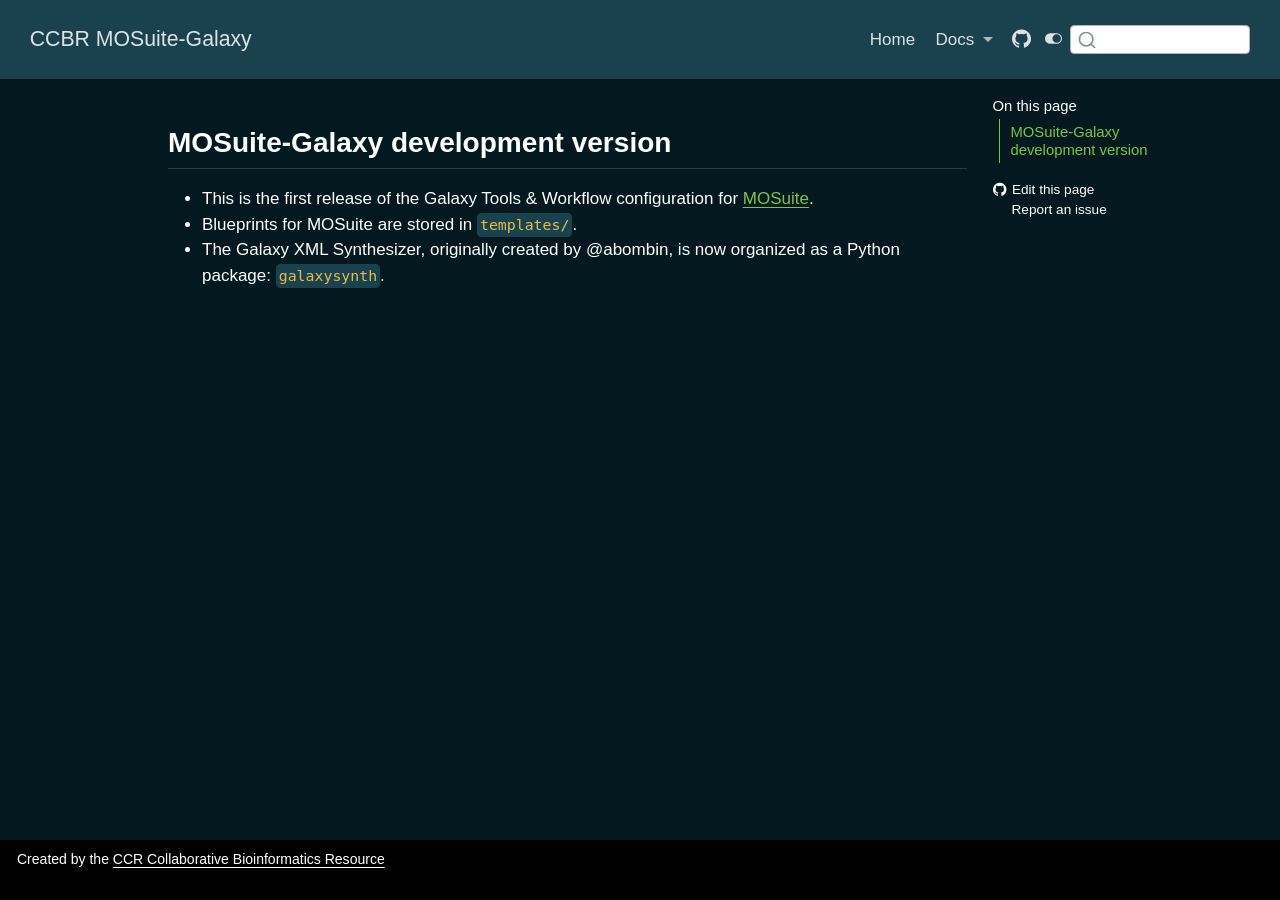
==== commit 76155bdb: "Built site for gh-pages" ====
--- a/CHANGELOG.html
+++ b/CHANGELOG.html
@@ -2,7 +2,7 @@
 <html xmlns="http://www.w3.org/1999/xhtml" lang="en" xml:lang="en"><head>
 
 <meta charset="utf-8">
-<meta name="generator" content="quarto-1.9.37">
+<meta name="generator" content="quarto-1.10.18">
 
 <meta name="viewport" content="width=device-width, initial-scale=1.0, user-scalable=yes">
 
@@ -12,10 +12,13 @@
 /* Default styles provided by pandoc.
 ** See https://pandoc.org/MANUAL.html#variables-for-html for config info.
 */
-code{white-space: pre-wrap;}
 span.smallcaps{font-variant: small-caps;}
-div.columns{display: flex; gap: min(4vw, 1.5em);}
-div.column{flex: auto; overflow-x: auto;}
+div.columns{display: flex; gap: 1.5em;}
+div.column{flex: auto;}
+@media screen {
+div.columns{gap: min(4vw, 1.5em);}
+div.column{overflow-x: auto;}
+}
 div.hanging-indent{margin-left: 1.5em; text-indent: -1.5em;}
 ul.task-list{list-style: none;}
 ul.task-list li input[type="checkbox"] {
@@ -39,12 +42,12 @@
 <script src="site_libs/quarto-html/tippy.umd.min.js"></script>
 <script src="site_libs/quarto-html/anchor.min.js"></script>
 <link href="site_libs/quarto-html/tippy.css" rel="stylesheet">
-<link href="site_libs/quarto-html/quarto-syntax-highlighting-4966be128bf5d7157e543ea73e8e4462.css" rel="stylesheet" class="quarto-color-scheme" id="quarto-text-highlighting-styles">
-<link href="site_libs/quarto-html/quarto-syntax-highlighting-dark-367f765ab51f6781aa43ef7df43ea4c0.css" rel="stylesheet" class="quarto-color-scheme quarto-color-alternate" id="quarto-text-highlighting-styles">
+<link href="site_libs/quarto-html/quarto-syntax-highlighting-0983f9b24cd05d0af2a597b18f898908.css" rel="stylesheet" class="quarto-color-scheme" id="quarto-text-highlighting-styles">
+<link href="site_libs/quarto-html/quarto-syntax-highlighting-dark-0384d355bad17beb229ae90d6df7cfa0.css" rel="stylesheet" class="quarto-color-scheme quarto-color-alternate" id="quarto-text-highlighting-styles">
 <script src="site_libs/bootstrap/bootstrap.min.js"></script>
 <link href="site_libs/bootstrap/bootstrap-icons.css" rel="stylesheet">
-<link href="site_libs/bootstrap/bootstrap-c4fec88b975a634cdb1fd8c3685b61e0.min.css" rel="stylesheet" append-hash="true" class="quarto-color-scheme" id="quarto-bootstrap" data-mode="light">
-<link href="site_libs/bootstrap/bootstrap-dark-7e88c979873805ef41421e9d83f176ce.min.css" rel="stylesheet" append-hash="true" class="quarto-color-scheme quarto-color-alternate" id="quarto-bootstrap" data-mode="dark">
+<link href="site_libs/bootstrap/bootstrap-158d5135b13df539d9c55c3e63d2cca2.min.css" rel="stylesheet" append-hash="true" class="quarto-color-scheme" id="quarto-bootstrap" data-mode="light">
+<link href="site_libs/bootstrap/bootstrap-dark-55703509f3e7284a3df915a8a3ede26e.min.css" rel="stylesheet" append-hash="true" class="quarto-color-scheme quarto-color-alternate" id="quarto-bootstrap" data-mode="dark">
 <script id="quarto-search-options" type="application/json">{
   "location": "navbar",
   "copy-button": false,
--- a/site_libs/quarto-html/quarto-syntax-highlighting-0983f9b24cd05d0af2a597b18f898908.css
+++ b/site_libs/quarto-html/quarto-syntax-highlighting-0983f9b24cd05d0af2a597b18f898908.css
@@ -0,0 +1,236 @@
+/* quarto syntax highlight colors */
+:root {
+  --quarto-hl-ot-color: #003B4F;
+  --quarto-hl-at-color: #657422;
+  --quarto-hl-ss-color: #20794D;
+  --quarto-hl-an-color: #5E5E5E;
+  --quarto-hl-fu-color: #4758AB;
+  --quarto-hl-st-color: #20794D;
+  --quarto-hl-cf-color: #003B4F;
+  --quarto-hl-op-color: #5E5E5E;
+  --quarto-hl-er-color: #AD0000;
+  --quarto-hl-bn-color: #AD0000;
+  --quarto-hl-al-color: #AD0000;
+  --quarto-hl-va-color: #111111;
+  --quarto-hl-bu-color: inherit;
+  --quarto-hl-ex-color: inherit;
+  --quarto-hl-pp-color: #AD0000;
+  --quarto-hl-in-color: #5E5E5E;
+  --quarto-hl-vs-color: #20794D;
+  --quarto-hl-wa-color: #5E5E5E;
+  --quarto-hl-do-color: #5E5E5E;
+  --quarto-hl-im-color: #00769E;
+  --quarto-hl-ch-color: #20794D;
+  --quarto-hl-dt-color: #AD0000;
+  --quarto-hl-fl-color: #AD0000;
+  --quarto-hl-co-color: #5E5E5E;
+  --quarto-hl-cv-color: #5E5E5E;
+  --quarto-hl-cn-color: #8f5902;
+  --quarto-hl-sc-color: #5E5E5E;
+  --quarto-hl-dv-color: #AD0000;
+  --quarto-hl-kw-color: #003B4F;
+}
+
+/* other quarto variables */
+:root {
+  --quarto-font-monospace: "Roboto Mono", "Andale Mono" "Source Code Pro", monospace;
+}
+
+/* syntax highlight based on Pandoc's rules */
+pre > code.sourceCode > span {
+  color: #003B4F;
+}
+
+code.sourceCode > span {
+  color: #003B4F;
+}
+
+div.sourceCode,
+div.sourceCode pre.sourceCode {
+  color: #003B4F;
+}
+
+/* Normal */
+code span {
+  color: #003B4F;
+}
+
+/* Alert */
+code span.al {
+  color: #AD0000;
+  font-style: inherit;
+}
+
+/* Annotation */
+code span.an {
+  color: #5E5E5E;
+  font-style: inherit;
+}
+
+/* Attribute */
+code span.at {
+  color: #657422;
+  font-style: inherit;
+}
+
+/* BaseN */
+code span.bn {
+  color: #AD0000;
+  font-style: inherit;
+}
+
+/* BuiltIn */
+code span.bu {
+  font-style: inherit;
+}
+
+/* ControlFlow */
+code span.cf {
+  color: #003B4F;
+  font-weight: bold;
+  font-style: inherit;
+}
+
+/* Char */
+code span.ch {
+  color: #20794D;
+  font-style: inherit;
+}
+
+/* Constant */
+code span.cn {
+  color: #8f5902;
+  font-style: inherit;
+}
+
+/* Comment */
+code span.co {
+  color: #5E5E5E;
+  font-style: inherit;
+}
+
+/* CommentVar */
+code span.cv {
+  color: #5E5E5E;
+  font-style: italic;
+}
+
+/* Documentation */
+code span.do {
+  color: #5E5E5E;
+  font-style: italic;
+}
+
+/* DataType */
+code span.dt {
+  color: #AD0000;
+  font-style: inherit;
+}
+
+/* DecVal */
+code span.dv {
+  color: #AD0000;
+  font-style: inherit;
+}
+
+/* Error */
+code span.er {
+  color: #AD0000;
+  font-style: inherit;
+}
+
+/* Extension */
+code span.ex {
+  font-style: inherit;
+}
+
+/* Float */
+code span.fl {
+  color: #AD0000;
+  font-style: inherit;
+}
+
+/* Function */
+code span.fu {
+  color: #4758AB;
+  font-style: inherit;
+}
+
+/* Import */
+code span.im {
+  color: #00769E;
+  font-style: inherit;
+}
+
+/* Information */
+code span.in {
+  color: #5E5E5E;
+  font-style: inherit;
+}
+
+/* Keyword */
+code span.kw {
+  color: #003B4F;
+  font-weight: bold;
+  font-style: inherit;
+}
+
+/* Operator */
+code span.op {
+  color: #5E5E5E;
+  font-style: inherit;
+}
+
+/* Other */
+code span.ot {
+  color: #003B4F;
+  font-style: inherit;
+}
+
+/* Preprocessor */
+code span.pp {
+  color: #AD0000;
+  font-style: inherit;
+}
+
+/* SpecialChar */
+code span.sc {
+  color: #5E5E5E;
+  font-style: inherit;
+}
+
+/* SpecialString */
+code span.ss {
+  color: #20794D;
+  font-style: inherit;
+}
+
+/* String */
+code span.st {
+  color: #20794D;
+  font-style: inherit;
+}
+
+/* Variable */
+code span.va {
+  color: #111111;
+  font-style: inherit;
+}
+
+/* VerbatimString */
+code span.vs {
+  color: #20794D;
+  font-style: inherit;
+}
+
+/* Warning */
+code span.wa {
+  color: #5E5E5E;
+  font-style: italic;
+}
+
+.prevent-inlining {
+  content: "</";
+}
+
+/*# sourceMappingURL=c4483a6b52e0ee54148090cc78c4c224.css.map */
--- a/site_libs/quarto-html/quarto-syntax-highlighting-dark-0384d355bad17beb229ae90d6df7cfa0.css
+++ b/site_libs/quarto-html/quarto-syntax-highlighting-dark-0384d355bad17beb229ae90d6df7cfa0.css
@@ -0,0 +1,219 @@
+/* quarto syntax highlight colors */
+:root {
+  --quarto-hl-al-color: #f07178;
+  --quarto-hl-an-color: #d4d0ab;
+  --quarto-hl-at-color: #00e0e0;
+  --quarto-hl-bn-color: #d4d0ab;
+  --quarto-hl-bu-color: #abe338;
+  --quarto-hl-ch-color: #abe338;
+  --quarto-hl-co-color: #f8f8f2;
+  --quarto-hl-cv-color: #ffd700;
+  --quarto-hl-cn-color: #ffd700;
+  --quarto-hl-cf-color: #ffa07a;
+  --quarto-hl-dt-color: #ffa07a;
+  --quarto-hl-dv-color: #d4d0ab;
+  --quarto-hl-do-color: #f8f8f2;
+  --quarto-hl-er-color: #f07178;
+  --quarto-hl-ex-color: #00e0e0;
+  --quarto-hl-fl-color: #d4d0ab;
+  --quarto-hl-fu-color: #ffa07a;
+  --quarto-hl-im-color: #abe338;
+  --quarto-hl-in-color: #d4d0ab;
+  --quarto-hl-kw-color: #ffa07a;
+  --quarto-hl-op-color: #ffa07a;
+  --quarto-hl-ot-color: #00e0e0;
+  --quarto-hl-pp-color: #dcc6e0;
+  --quarto-hl-re-color: #00e0e0;
+  --quarto-hl-sc-color: #abe338;
+  --quarto-hl-ss-color: #abe338;
+  --quarto-hl-st-color: #abe338;
+  --quarto-hl-va-color: #00e0e0;
+  --quarto-hl-vs-color: #abe338;
+  --quarto-hl-wa-color: #dcc6e0;
+}
+
+/* other quarto variables */
+:root {
+  --quarto-font-monospace: "Roboto Mono", "Andale Mono" "Source Code Pro", monospace;
+}
+
+/* syntax highlight based on Pandoc's rules */
+pre > code.sourceCode > span {
+  color: #f8f8f2;
+}
+
+code.sourceCode > span {
+  color: #f8f8f2;
+}
+
+div.sourceCode,
+div.sourceCode pre.sourceCode {
+  color: #f8f8f2;
+}
+
+/* Normal */
+code span {
+  color: #f8f8f2;
+}
+
+/* Alert */
+code span.al {
+  color: #f07178;
+}
+
+/* Annotation */
+code span.an {
+  color: #d4d0ab;
+}
+
+/* Attribute */
+code span.at {
+  color: #00e0e0;
+}
+
+/* BaseN */
+code span.bn {
+  color: #d4d0ab;
+}
+
+/* BuiltIn */
+code span.bu {
+  color: #abe338;
+}
+
+/* ControlFlow */
+code span.cf {
+  font-weight: bold;
+  color: #ffa07a;
+}
+
+/* Char */
+code span.ch {
+  color: #abe338;
+}
+
+/* Constant */
+code span.cn {
+  color: #ffd700;
+}
+
+/* Comment */
+code span.co {
+  font-style: italic;
+  color: #f8f8f2;
+}
+
+/* CommentVar */
+code span.cv {
+  color: #ffd700;
+}
+
+/* Documentation */
+code span.do {
+  color: #f8f8f2;
+}
+
+/* DataType */
+code span.dt {
+  color: #ffa07a;
+}
+
+/* DecVal */
+code span.dv {
+  color: #d4d0ab;
+}
+
+/* Error */
+code span.er {
+  color: #f07178;
+  text-decoration: underline;
+}
+
+/* Extension */
+code span.ex {
+  font-weight: bold;
+  color: #00e0e0;
+}
+
+/* Float */
+code span.fl {
+  color: #d4d0ab;
+}
+
+/* Function */
+code span.fu {
+  color: #ffa07a;
+}
+
+/* Import */
+code span.im {
+  color: #abe338;
+}
+
+/* Information */
+code span.in {
+  color: #d4d0ab;
+}
+
+/* Keyword */
+code span.kw {
+  font-weight: bold;
+  color: #ffa07a;
+}
+
+/* Operator */
+code span.op {
+  color: #ffa07a;
+}
+
+/* Other */
+code span.ot {
+  color: #00e0e0;
+}
+
+/* Preprocessor */
+code span.pp {
+  color: #dcc6e0;
+}
+
+/* RegionMarker */
+code span.re {
+  background-color: #f8f8f2;
+  color: #00e0e0;
+}
+
+/* SpecialChar */
+code span.sc {
+  color: #abe338;
+}
+
+/* SpecialString */
+code span.ss {
+  color: #abe338;
+}
+
+/* String */
+code span.st {
+  color: #abe338;
+}
+
+/* Variable */
+code span.va {
+  color: #00e0e0;
+}
+
+/* VerbatimString */
+code span.vs {
+  color: #abe338;
+}
+
+/* Warning */
+code span.wa {
+  color: #dcc6e0;
+}
+
+.prevent-inlining {
+  content: "</";
+}
+
+/*# sourceMappingURL=d02b45af68a3e36a70429a3ff24b249f.css.map */
